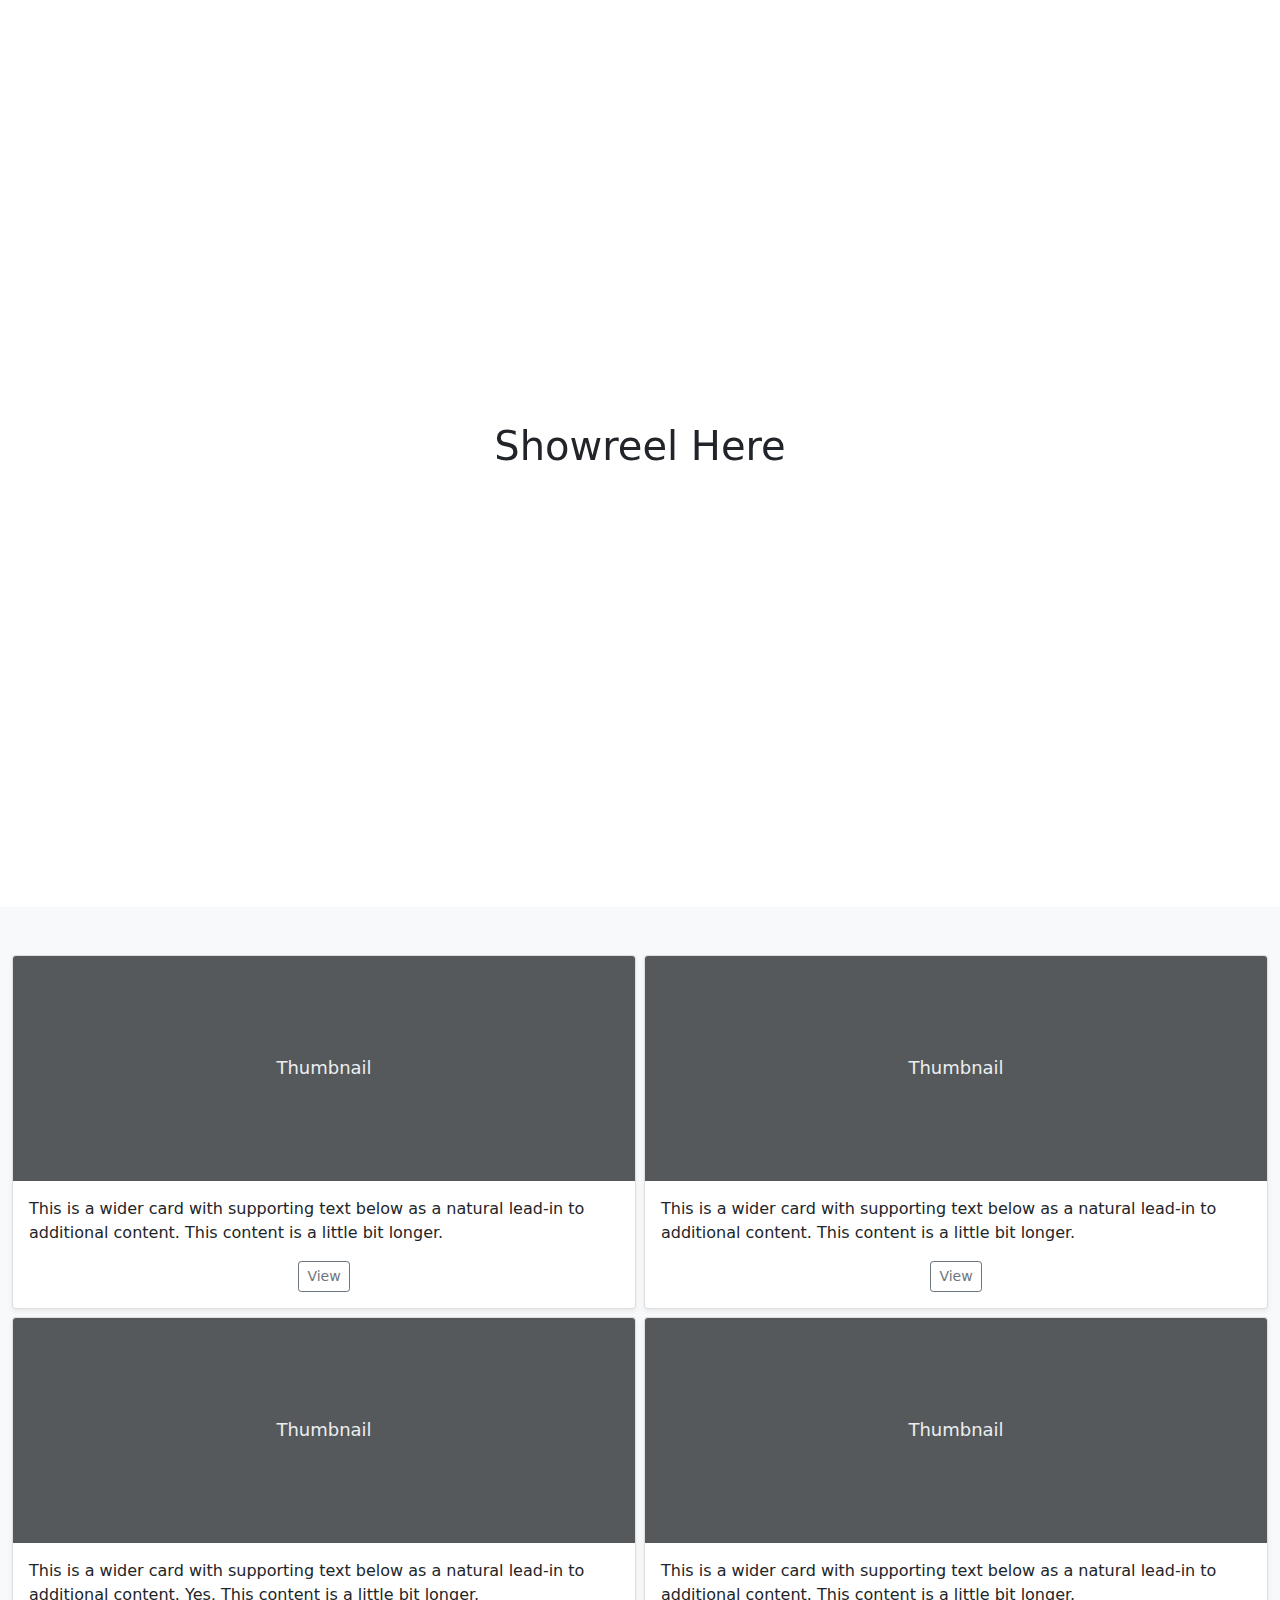
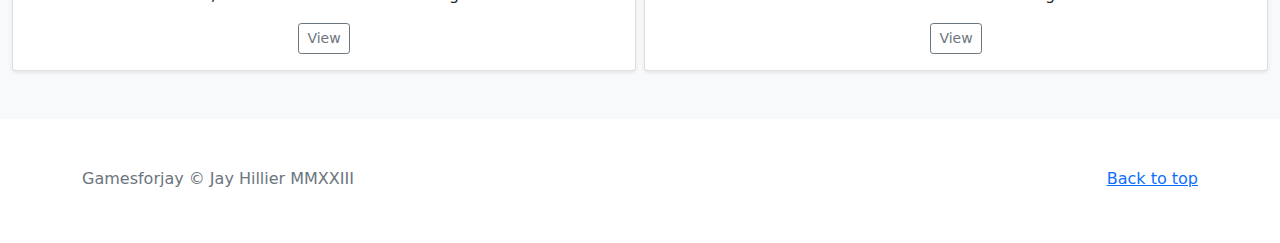
==== root/index.html @ b3ebbf7d "yeeeeeee" ====
<!doctype html>
<html lang="en">
  <head>
    <meta charset="utf-8">
    <meta name="viewport" content="width=device-width, initial-scale=1">
    <meta name="author" content="Jay Hillier">
    <meta name="generator" content="Hugo 0.88.1">
    <title>Landing Page</title>

    <link rel="canonical" href="https://getbootstrap.com/docs/5.1/examples/album/">
    <script src="https://cdn.jsdelivr.net/npm/bootstrap@5.1.3/dist/js/bootstrap.bundle.min.js" integrity="sha384-ka7Sk0Gln4gmtz2MlQnikT1wXgYsOg+OMhuP+IlRH9sENBO0LRn5q+8nbTov4+1p" crossorigin="anonymous"></script>
   
    <!-- Bootstrap core CSS -->
    <link href="./assets/dist/css/bootstrap.min.css" rel="stylesheet">

    <style>
      .bd-placeholder-img {
        font-size: 1.125rem;
        text-anchor: middle;
        -webkit-user-select: none;
        -moz-user-select: none;
        user-select: none;
      }

      @media (min-width: 768px) {
        .bd-placeholder-img-lg {
          font-size: 3.5rem;
        }
      }
      
     

      #youtube-1{
        width:100%!important;
        height:100vh;
      }

      
     
      #opacity-overlay{
        position: relative;
        color: grey;
      }

      #video-text{
        text-align: center;

      }

      .iframe-container {
        position: relative;
        width:100%!important;
        height:100vh;
        z-index: 0;
      }

      .overlay-text {
        position: absolute;
        top: 50%;
        left: 50%;
        transform: translate(-50%, -50%);
        z-index: 1;
      }

      

    </style>

    
  </head>
  
  <body>
  <main>
    
  <div class=".container-fluid opacity-50">
    
      <iframe id="youtube-1" src="https://www.youtube.com/embed/tW-I5hq_ds4?autoplay=1&mute=1&controls=0&loop=1" title="YouTube video player" frameborder="0" allow="accelerometer; autoplay; clipboard-write; modestbranding; encrypted-media; gyroscope; picture-in-picture; web-share" allowfullscreen></iframe>
      
  </div>

  <div class="overlay-text">
    <h1>Showreel Here</h1>
  </div>
  

  <div class="album py-5 bg-light">
    <div class="container-fluid">
      <div class="row row-cols-1 row-cols-sm-2 g-2">
        <div class="col">
          <div class="card shadow-sm">
            <svg class="bd-placeholder-img card-img-top" width="100%" height="225" xmlns="http://www.w3.org/2000/svg" role="img" aria-label="Placeholder: Thumbnail" preserveAspectRatio="xMidYMid slice" focusable="false"><title>Placeholder</title><rect width="100%" height="100%" fill="#55595c"/><text x="50%" y="50%" fill="#eceeef" dy=".3em">Thumbnail</text></svg>

            <div class="card-body">
              <p class="card-text">This is a wider card with supporting text below as a natural lead-in to additional content. This content is a little bit longer.</p>
              <div class="d-flex justify-content-center align-items-center">
                <div class="btn-group">
                  <button type="button" class="btn btn-sm btn-outline-secondary">View</button>
                  
                </div>
              </div>
            </div>
          </div>
        </div>
        <div class="col">
          <div class="card shadow-sm">
            <svg class="bd-placeholder-img card-img-top" width="100%" height="225" xmlns="http://www.w3.org/2000/svg" role="img" aria-label="Placeholder: Thumbnail" preserveAspectRatio="xMidYMid slice" focusable="false"><title>Placeholder</title><rect width="100%" height="100%" fill="#55595c"/><text x="50%" y="50%" fill="#eceeef" dy=".3em">Thumbnail</text></svg>

            <div class="card-body">
              <p class="card-text">This is a wider card with supporting text below as a natural lead-in to additional content. This content is a little bit longer.</p>
              <div class="d-flex justify-content-center align-items-center">
                <div class="btn-group">
                  <button type="button" class="btn btn-sm btn-outline-secondary">View</button>
                  
                </div>
              </div>
            </div>
          </div>
        </div>
        <div class="col">
          <div class="card shadow-sm">
            <svg class="bd-placeholder-img card-img-top" width="100%" height="225" xmlns="http://www.w3.org/2000/svg" role="img" aria-label="Placeholder: Thumbnail" preserveAspectRatio="xMidYMid slice" focusable="false"><title>Placeholder</title><rect width="100%" height="100%" fill="#55595c"/><text x="50%" y="50%" fill="#eceeef" dy=".3em">Thumbnail</text></svg>

            <div class="card-body">
              <p class="card-text">This is a wider card with supporting text below as a natural lead-in to additional content. Yes, This content is a little bit longer.</p>
              <div class="d-flex justify-content-center align-items-center">
                <div class="btn-group">
                  <button type="button" class="btn btn-sm btn-outline-secondary">View</button>
                  
                </div>
              </div>
            </div>
          </div>
        </div>
        <div class="col">
          <div class="card shadow-sm">
            <svg class="bd-placeholder-img card-img-top" width="100%" height="225" xmlns="http://www.w3.org/2000/svg" role="img" aria-label="Placeholder: Thumbnail" preserveAspectRatio="xMidYMid slice" focusable="false"><title>Placeholder</title><rect width="100%" height="100%" fill="#55595c"/><text x="50%" y="50%" fill="#eceeef" dy=".3em">Thumbnail</text></svg>

            <div class="card-body">
              <p class="card-text">This is a wider card with supporting text below as a natural lead-in to additional content. This content is a little bit longer.</p>
              <div class="d-flex justify-content-center align-items-center">
                <div class="btn-group">
                  <button type="button" class="btn btn-sm btn-outline-secondary">View</button>
                  
                </div>
              </div>
            </div>
          </div>
        </div>
      </div>
    </div>
  </div>

</main>

<footer class="text-muted py-5">
  <div class="container">
    <p class="float-end mb-1">
      <a href="#">Back to top</a>
    </p>
    <p class="mb-1">Gamesforjay &copy; Jay Hillier MMXXIII</p>
  </div>
</footer>


    <script src="../assets/dist/js/bootstrap.bundle.min.js"></script>

      
  </body>
</html>
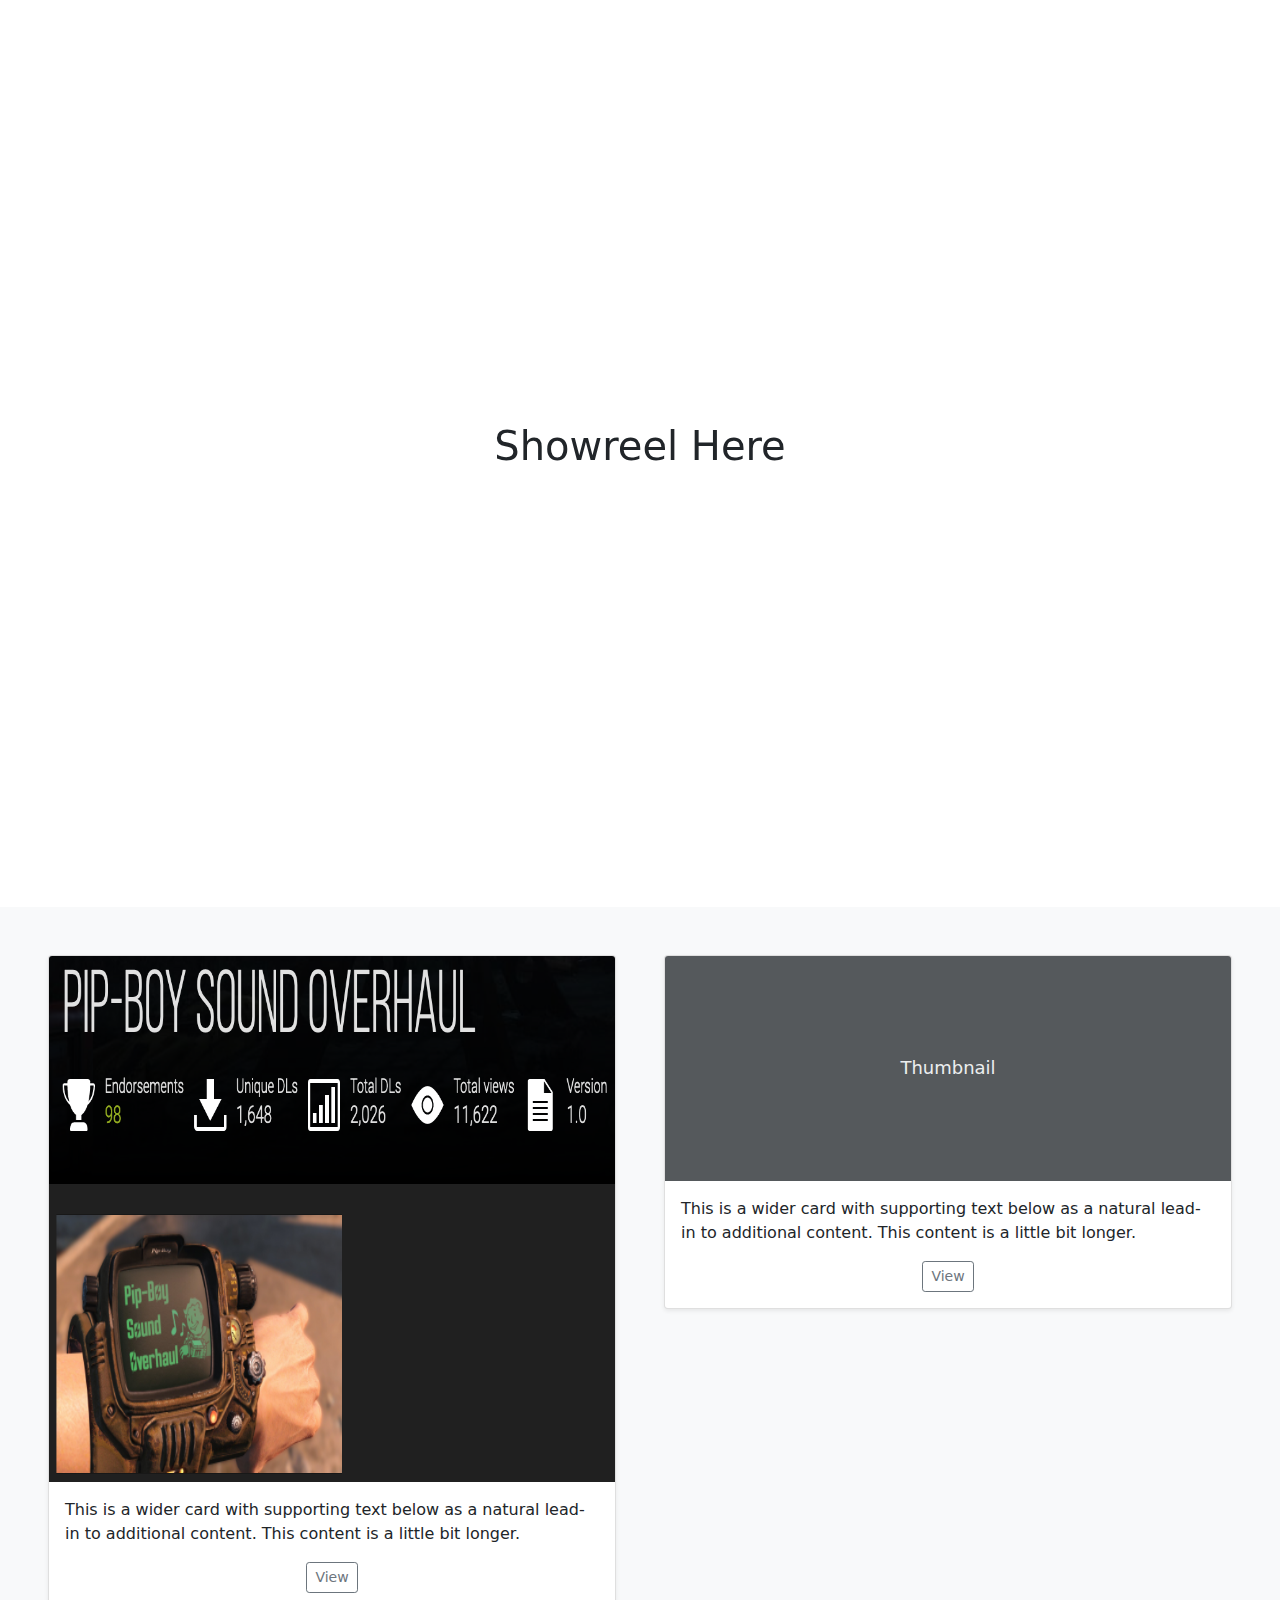
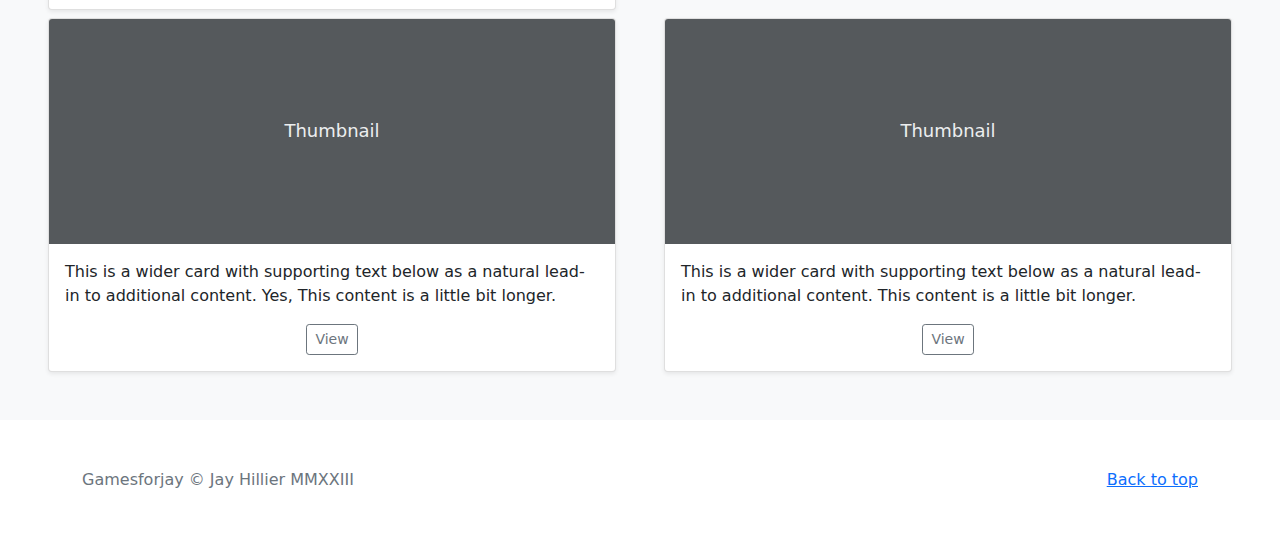
==== commit 12cac332: "addedphotos" ====
--- a/root/index.html
+++ b/root/index.html
@@ -61,9 +61,9 @@
         transform: translate(-50%, -50%);
         z-index: 1;
       }
-
       
-
+      
+      
     </style>
 
     
@@ -84,11 +84,11 @@
   
 
   <div class="album py-5 bg-light">
-    <div class="container-fluid">
-      <div class="row row-cols-1 row-cols-sm-2 g-2">
+    <div class="container-fluid px-5">
+      <div class="row row-cols-1 row-cols-sm-2 g-2 gx-5">
         <div class="col">
           <div class="card shadow-sm">
-            <svg class="bd-placeholder-img card-img-top" width="100%" height="225" xmlns="http://www.w3.org/2000/svg" role="img" aria-label="Placeholder: Thumbnail" preserveAspectRatio="xMidYMid slice" focusable="false"><title>Placeholder</title><rect width="100%" height="100%" fill="#55595c"/><text x="50%" y="50%" fill="#eceeef" dy=".3em">Thumbnail</text></svg>
+            <img class="bd-placeholder-img card-img-top" width="100%" height="526" src="media\Pip-Boy\pipboymain.png" role="img" aria-label="Placeholder: Thumbnail" preserveAspectRatio="xMidYMid slice" focusable="false"><rect width="100%" height="100%" fill="#55595c"/></img>
 
             <div class="card-body">
               <p class="card-text">This is a wider card with supporting text below as a natural lead-in to additional content. This content is a little bit longer.</p>
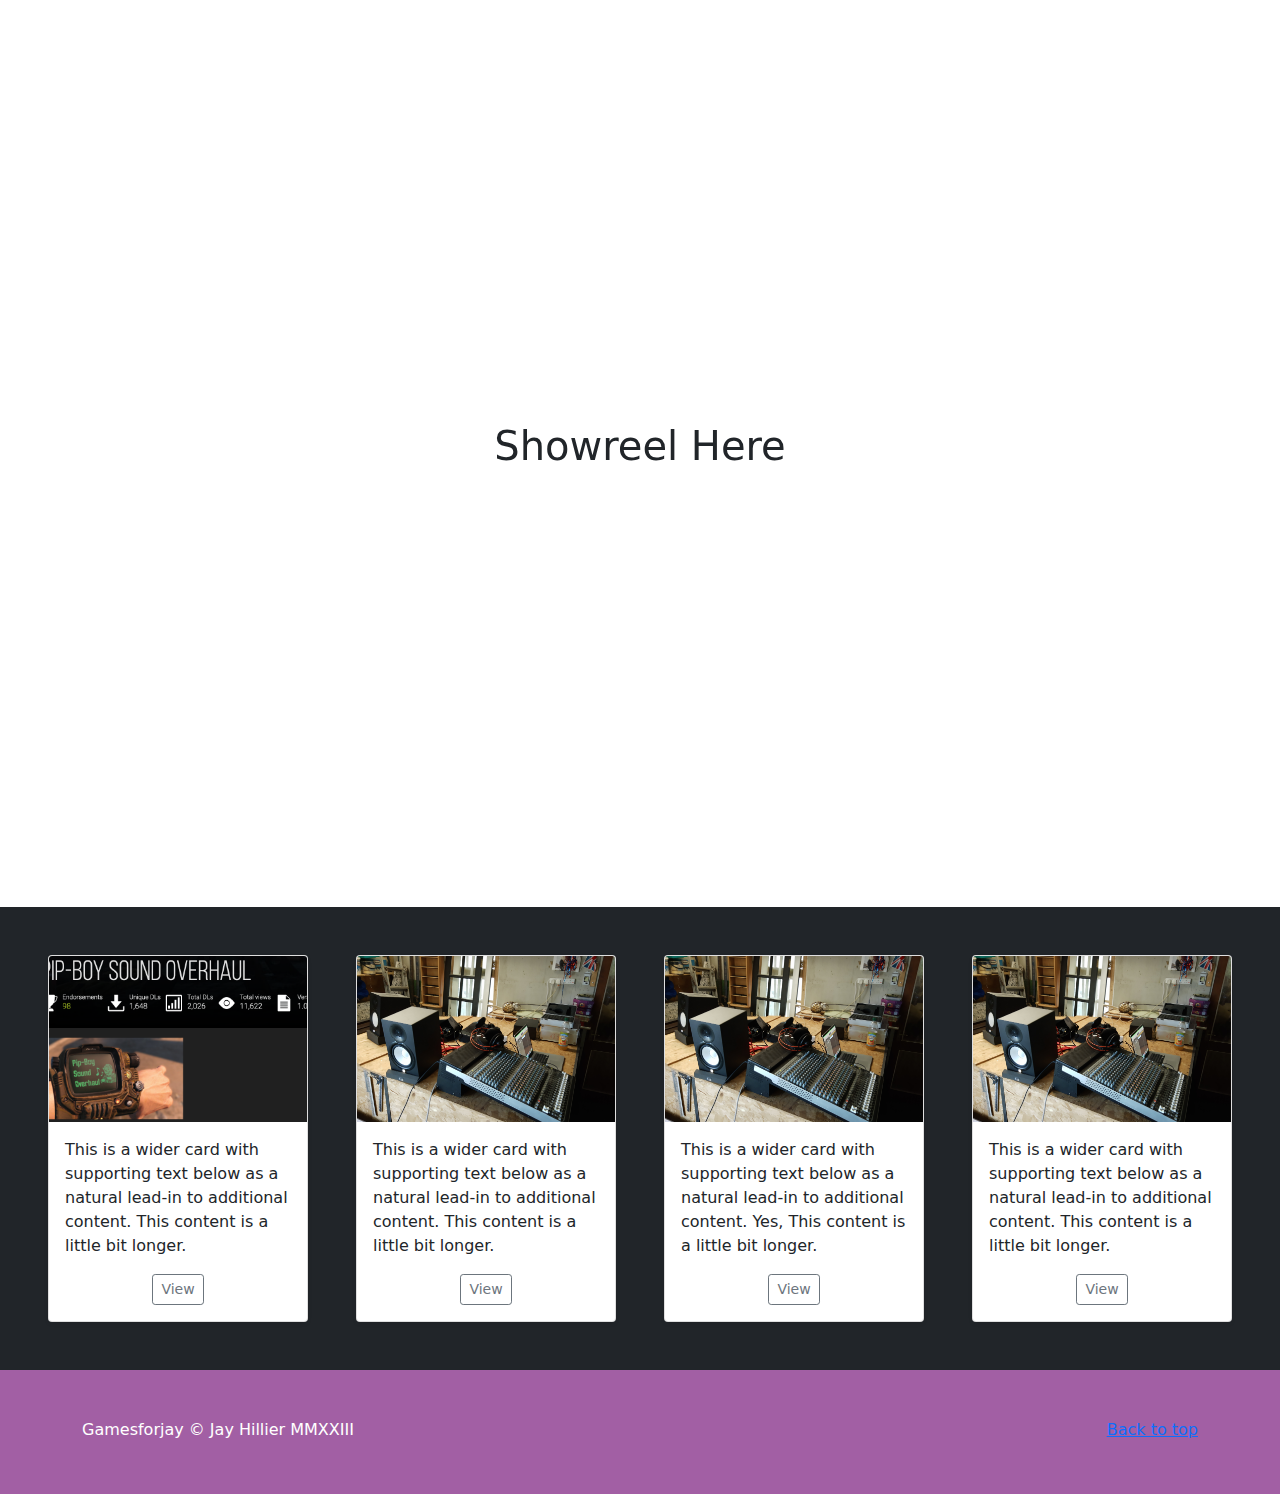
==== commit 03a697f4: "colour innit" ====
--- a/root/index.html
+++ b/root/index.html
@@ -62,6 +62,16 @@
         z-index: 1;
       }
       
+      .card-img-top {
+        width: 100%;
+        height: 13vw;
+        object-fit: cover;
+      }
+      
+      .footer-colour {
+        background-color: #a25fa4;
+
+      }
       
       
     </style>
@@ -83,12 +93,12 @@
   </div>
   
 
-  <div class="album py-5 bg-light">
+  <div class="album py-5 bg-dark">
     <div class="container-fluid px-5">
-      <div class="row row-cols-1 row-cols-sm-2 g-2 gx-5">
+      <div class="row row-cols-4 gx-5">
         <div class="col">
           <div class="card shadow-sm">
-            <img class="bd-placeholder-img card-img-top" width="100%" height="526" src="media\Pip-Boy\pipboymain.png" role="img" aria-label="Placeholder: Thumbnail" preserveAspectRatio="xMidYMid slice" focusable="false"><rect width="100%" height="100%" fill="#55595c"/></img>
+            <img class="bd-placeholder-img card-img-top" width="100%" height="50%" src="media\Pip-Boy\pipboymain.png" role="img" aria-label="Placeholder: Thumbnail" preserveAspectRatio="xMidYMid slice" focusable="false"><rect width="100%" height="100%" fill="#55595c"/></img>
 
             <div class="card-body">
               <p class="card-text">This is a wider card with supporting text below as a natural lead-in to additional content. This content is a little bit longer.</p>
@@ -103,7 +113,7 @@
         </div>
         <div class="col">
           <div class="card shadow-sm">
-            <svg class="bd-placeholder-img card-img-top" width="100%" height="225" xmlns="http://www.w3.org/2000/svg" role="img" aria-label="Placeholder: Thumbnail" preserveAspectRatio="xMidYMid slice" focusable="false"><title>Placeholder</title><rect width="100%" height="100%" fill="#55595c"/><text x="50%" y="50%" fill="#eceeef" dy=".3em">Thumbnail</text></svg>
+            <img class="bd-placeholder-img card-img-top" width="300%" height="25%" src="media\IR_Track_Recording(WYWH)\IR_Session_Pic_1.jpg" role="img" aria-label="Placeholder: Thumbnail" preserveAspectRatio="xMidYMid slice" focusable="false"><title>Placeholder</title><rect width="100%" height="100%" fill="#55595c"/></img>
 
             <div class="card-body">
               <p class="card-text">This is a wider card with supporting text below as a natural lead-in to additional content. This content is a little bit longer.</p>
@@ -118,7 +128,7 @@
         </div>
         <div class="col">
           <div class="card shadow-sm">
-            <svg class="bd-placeholder-img card-img-top" width="100%" height="225" xmlns="http://www.w3.org/2000/svg" role="img" aria-label="Placeholder: Thumbnail" preserveAspectRatio="xMidYMid slice" focusable="false"><title>Placeholder</title><rect width="100%" height="100%" fill="#55595c"/><text x="50%" y="50%" fill="#eceeef" dy=".3em">Thumbnail</text></svg>
+            <img class="bd-placeholder-img card-img-top" width="300%" height="25%" src="media\IR_Track_Recording(WYWH)\IR_Session_Pic_1.jpg" role="img" aria-label="Placeholder: Thumbnail" preserveAspectRatio="xMidYMid slice" focusable="false"><title>Placeholder</title><rect width="100%" height="100%" fill="#55595c"/></img>
 
             <div class="card-body">
               <p class="card-text">This is a wider card with supporting text below as a natural lead-in to additional content. Yes, This content is a little bit longer.</p>
@@ -133,7 +143,7 @@
         </div>
         <div class="col">
           <div class="card shadow-sm">
-            <svg class="bd-placeholder-img card-img-top" width="100%" height="225" xmlns="http://www.w3.org/2000/svg" role="img" aria-label="Placeholder: Thumbnail" preserveAspectRatio="xMidYMid slice" focusable="false"><title>Placeholder</title><rect width="100%" height="100%" fill="#55595c"/><text x="50%" y="50%" fill="#eceeef" dy=".3em">Thumbnail</text></svg>
+            <img class="bd-placeholder-img card-img-top" width="300%" height="25%" src="media\IR_Track_Recording(WYWH)\IR_Session_Pic_1.jpg" role="img" aria-label="Placeholder: Thumbnail" preserveAspectRatio="xMidYMid slice" focusable="false"><title>Placeholder</title><rect width="100%" height="100%" fill="#55595c"/></img>
 
             <div class="card-body">
               <p class="card-text">This is a wider card with supporting text below as a natural lead-in to additional content. This content is a little bit longer.</p>
@@ -152,12 +162,12 @@
 
 </main>
 
-<footer class="text-muted py-5">
+<footer class="text-muted py-5 footer-colour">
   <div class="container">
-    <p class="float-end mb-1">
+    <p class="float-end mb-1 text-white">
       <a href="#">Back to top</a>
     </p>
-    <p class="mb-1">Gamesforjay &copy; Jay Hillier MMXXIII</p>
+    <p class="mb-1 text-white">Gamesforjay &copy; Jay Hillier MMXXIII</p>
   </div>
 </footer>
 
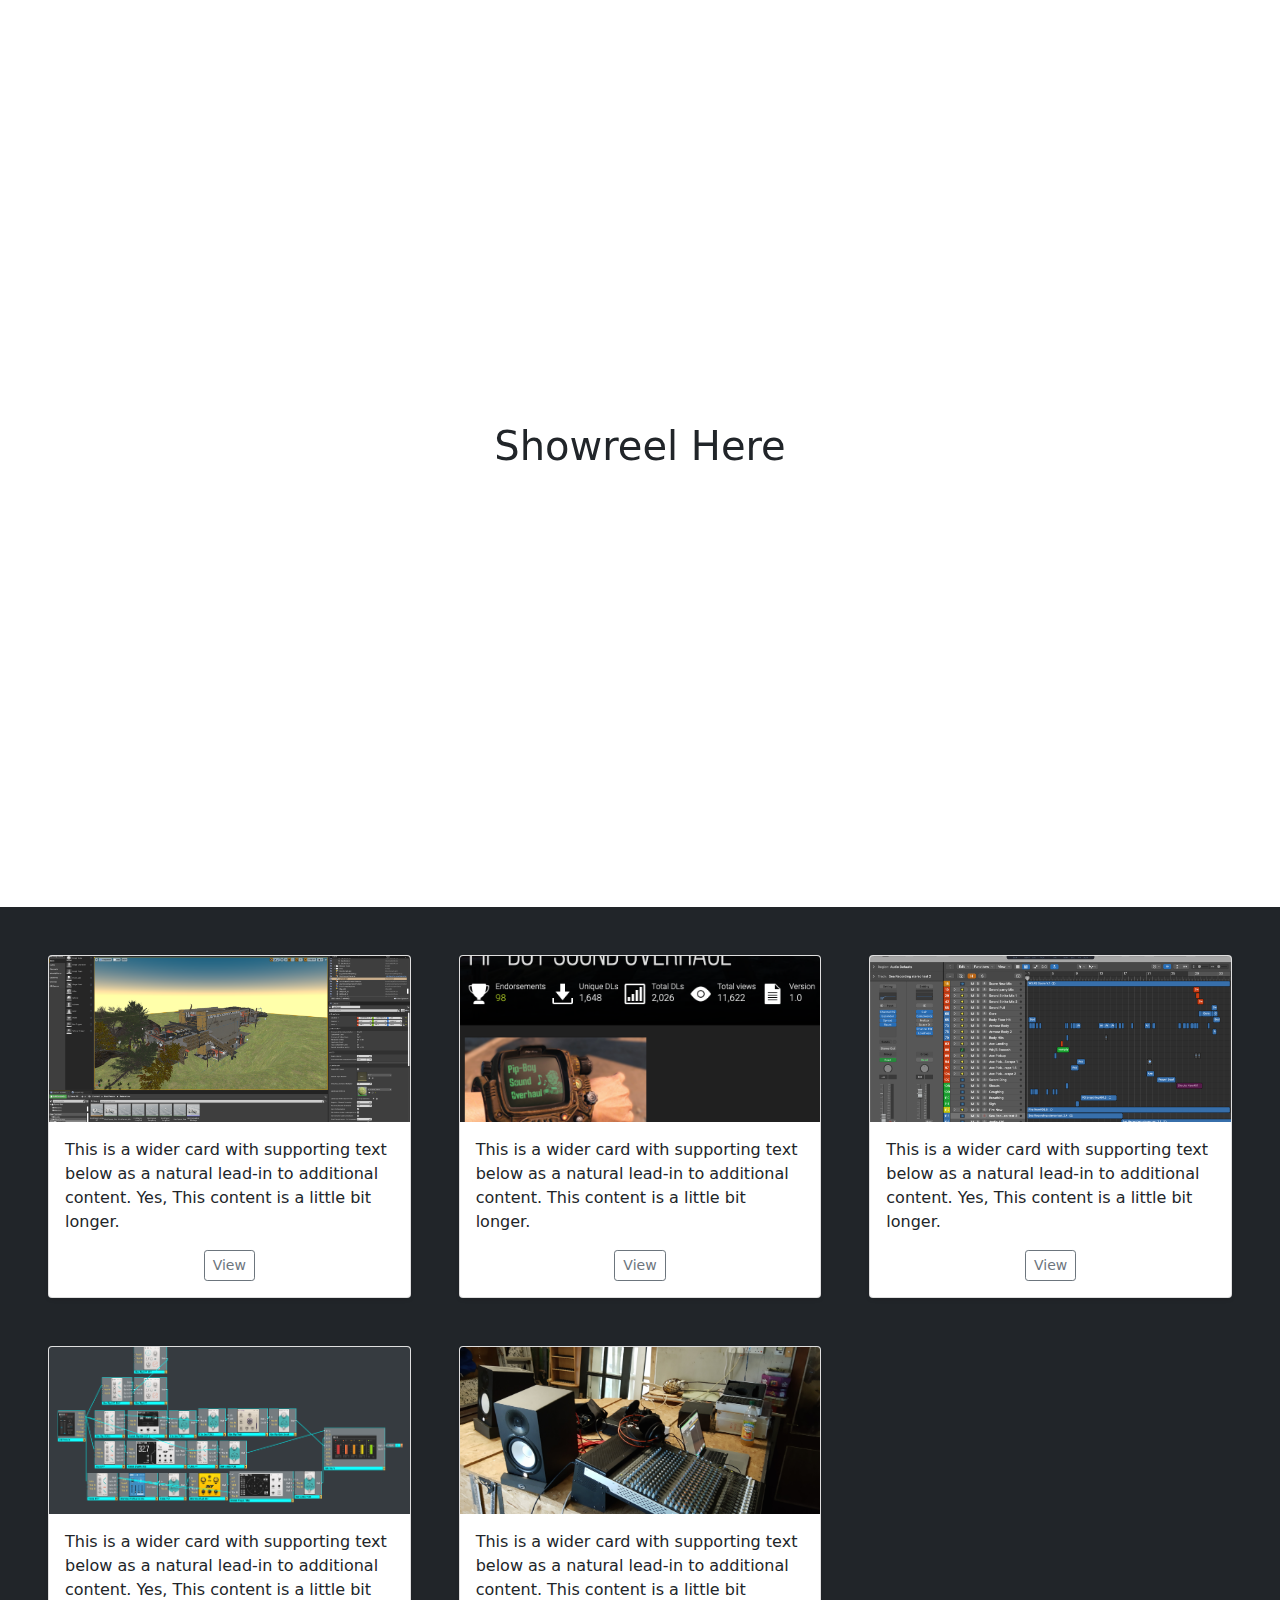
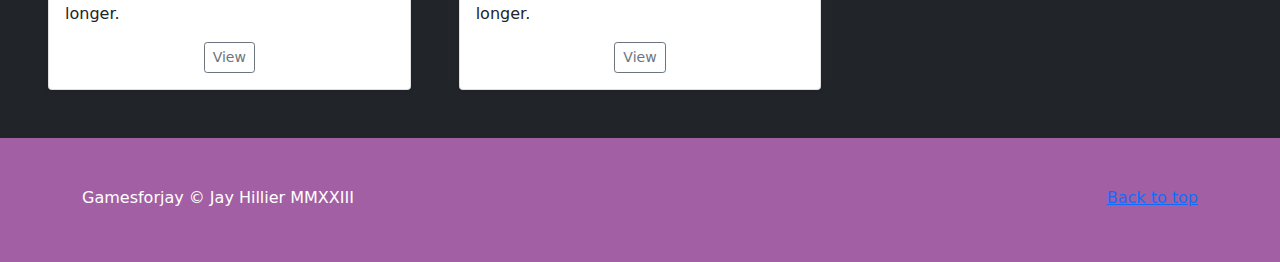
==== commit 682d8008: "yessssss" ====
--- a/root/index.html
+++ b/root/index.html
@@ -95,7 +95,24 @@
 
   <div class="album py-5 bg-dark">
     <div class="container-fluid px-5">
-      <div class="row row-cols-4 gx-5">
+      <div class="row row-cols-3 gx-5 gy-5">
+
+        <div class="col">
+          <div class="card shadow-sm">
+            <img class="bd-placeholder-img card-img-top" width="300%" height="25%" src="media\Unreal_Sci-Fi_Project\Sci-FI_Unreal_Project_3.png" role="img" aria-label="Placeholder: Thumbnail" preserveAspectRatio="xMidYMid slice" focusable="false"><title>Placeholder</title><rect width="100%" height="100%" fill="#55595c"/></img>
+
+            <div class="card-body">
+              <p class="card-text">This is a wider card with supporting text below as a natural lead-in to additional content. Yes, This content is a little bit longer.</p>
+              <div class="d-flex justify-content-center align-items-center">
+                <div class="btn-group">
+                  <button type="button" class="btn btn-sm btn-outline-secondary">View</button>
+                  
+                </div>
+              </div>
+            </div>
+          </div>
+        </div>
+        
         <div class="col">
           <div class="card shadow-sm">
             <img class="bd-placeholder-img card-img-top" width="100%" height="50%" src="media\Pip-Boy\pipboymain.png" role="img" aria-label="Placeholder: Thumbnail" preserveAspectRatio="xMidYMid slice" focusable="false"><rect width="100%" height="100%" fill="#55595c"/></img>
@@ -104,31 +121,17 @@
               <p class="card-text">This is a wider card with supporting text below as a natural lead-in to additional content. This content is a little bit longer.</p>
               <div class="d-flex justify-content-center align-items-center">
                 <div class="btn-group">
-                  <button type="button" class="btn btn-sm btn-outline-secondary">View</button>
-                  
-                </div>
-              </div>
-            </div>
-          </div>
-        </div>
-        <div class="col">
-          <div class="card shadow-sm">
-            <img class="bd-placeholder-img card-img-top" width="300%" height="25%" src="media\IR_Track_Recording(WYWH)\IR_Session_Pic_1.jpg" role="img" aria-label="Placeholder: Thumbnail" preserveAspectRatio="xMidYMid slice" focusable="false"><title>Placeholder</title><rect width="100%" height="100%" fill="#55595c"/></img>
-
-            <div class="card-body">
-              <p class="card-text">This is a wider card with supporting text below as a natural lead-in to additional content. This content is a little bit longer.</p>
-              <div class="d-flex justify-content-center align-items-center">
-                <div class="btn-group">
-                  <button type="button" class="btn btn-sm btn-outline-secondary">View</button>
-                  
-                </div>
-              </div>
-            </div>
-          </div>
-        </div>
-        <div class="col">
-          <div class="card shadow-sm">
-            <img class="bd-placeholder-img card-img-top" width="300%" height="25%" src="media\IR_Track_Recording(WYWH)\IR_Session_Pic_1.jpg" role="img" aria-label="Placeholder: Thumbnail" preserveAspectRatio="xMidYMid slice" focusable="false"><title>Placeholder</title><rect width="100%" height="100%" fill="#55595c"/></img>
+                  <button type="button" class="btn btn-sm btn-outline-secondary" onclick="window.location.href='pipboymod.html'">View</button>
+                  
+                </div>
+              </div>
+            </div>
+          </div>
+        </div>
+        
+        <div class="col">
+          <div class="card shadow-sm">
+            <img class="bd-placeholder-img card-img-top" width="300%" height="25%" src="media\WT3 Resound\WT3-R_Logic_Project.png" role="img" aria-label="Placeholder: Thumbnail" preserveAspectRatio="xMidYMid slice" focusable="false"><title>Placeholder</title><rect width="100%" height="100%" fill="#55595c"/></img>
 
             <div class="card-body">
               <p class="card-text">This is a wider card with supporting text below as a natural lead-in to additional content. Yes, This content is a little bit longer.</p>
@@ -141,6 +144,26 @@
             </div>
           </div>
         </div>
+
+        <div class="col">
+          <div class="card shadow-sm">
+            <img class="bd-placeholder-img card-img-top" width="300%" height="25%" src="media\Gauss_Rifle_RS\GR_Reaktor_Patch_Fire.png" role="img" aria-label="Placeholder: Thumbnail" preserveAspectRatio="xMidYMid slice" focusable="false"><title>Placeholder</title><rect width="100%" height="100%" fill="#55595c"/></img>
+
+            <div class="card-body">
+              <p class="card-text">This is a wider card with supporting text below as a natural lead-in to additional content. Yes, This content is a little bit longer.</p>
+              <div class="d-flex justify-content-center align-items-center">
+                <div class="btn-group">
+                  <button type="button" class="btn btn-sm btn-outline-secondary">View</button>
+                  
+                </div>
+              </div>
+            </div>
+          </div>
+        </div>
+
+
+        
+        
         <div class="col">
           <div class="card shadow-sm">
             <img class="bd-placeholder-img card-img-top" width="300%" height="25%" src="media\IR_Track_Recording(WYWH)\IR_Session_Pic_1.jpg" role="img" aria-label="Placeholder: Thumbnail" preserveAspectRatio="xMidYMid slice" focusable="false"><title>Placeholder</title><rect width="100%" height="100%" fill="#55595c"/></img>
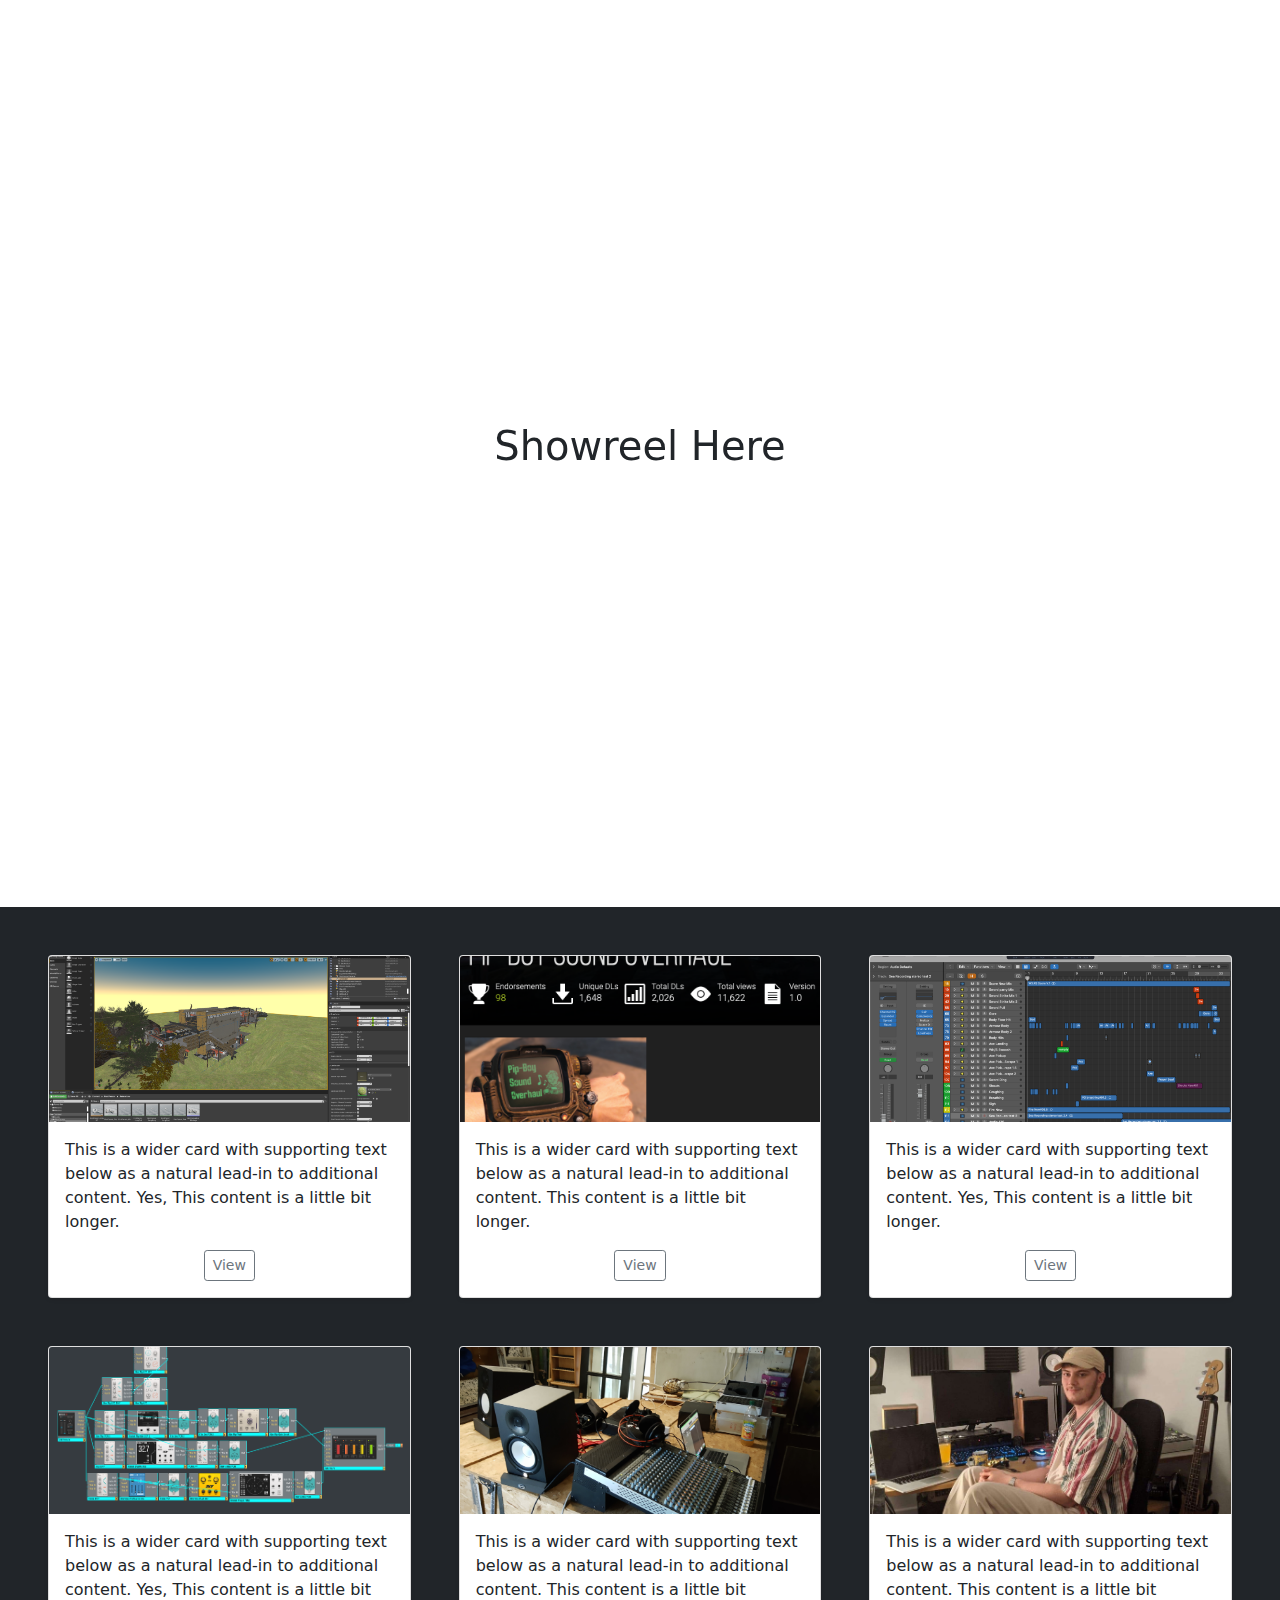
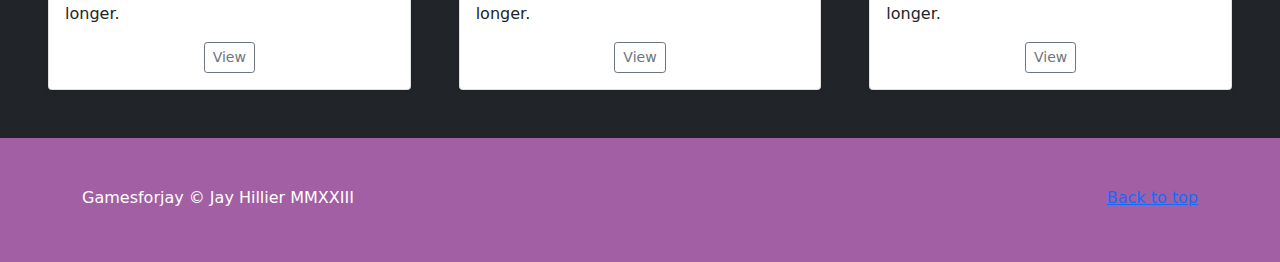
==== commit dc398366: "about me" ====
--- a/root/index.html
+++ b/root/index.html
@@ -179,6 +179,23 @@
             </div>
           </div>
         </div>
+
+        <div class="col">
+          <div class="card shadow-sm">
+            <img class="bd-placeholder-img card-img-top" width="300%" height="25%" src="media\received_3485350938561482.jpg" role="img" aria-label="Placeholder: Thumbnail" preserveAspectRatio="xMidYMid slice" focusable="false"><title>Placeholder</title><rect width="100%" height="100%" fill="#55595c"/></img>
+
+            <div class="card-body">
+              <p class="card-text">This is a wider card with supporting text below as a natural lead-in to additional content. This content is a little bit longer.</p>
+              <div class="d-flex justify-content-center align-items-center">
+                <div class="btn-group">
+                  <button type="button" class="btn btn-sm btn-outline-secondary">View</button>
+                  
+                </div>
+              </div>
+            </div>
+          </div>
+        </div>
+
       </div>
     </div>
   </div>
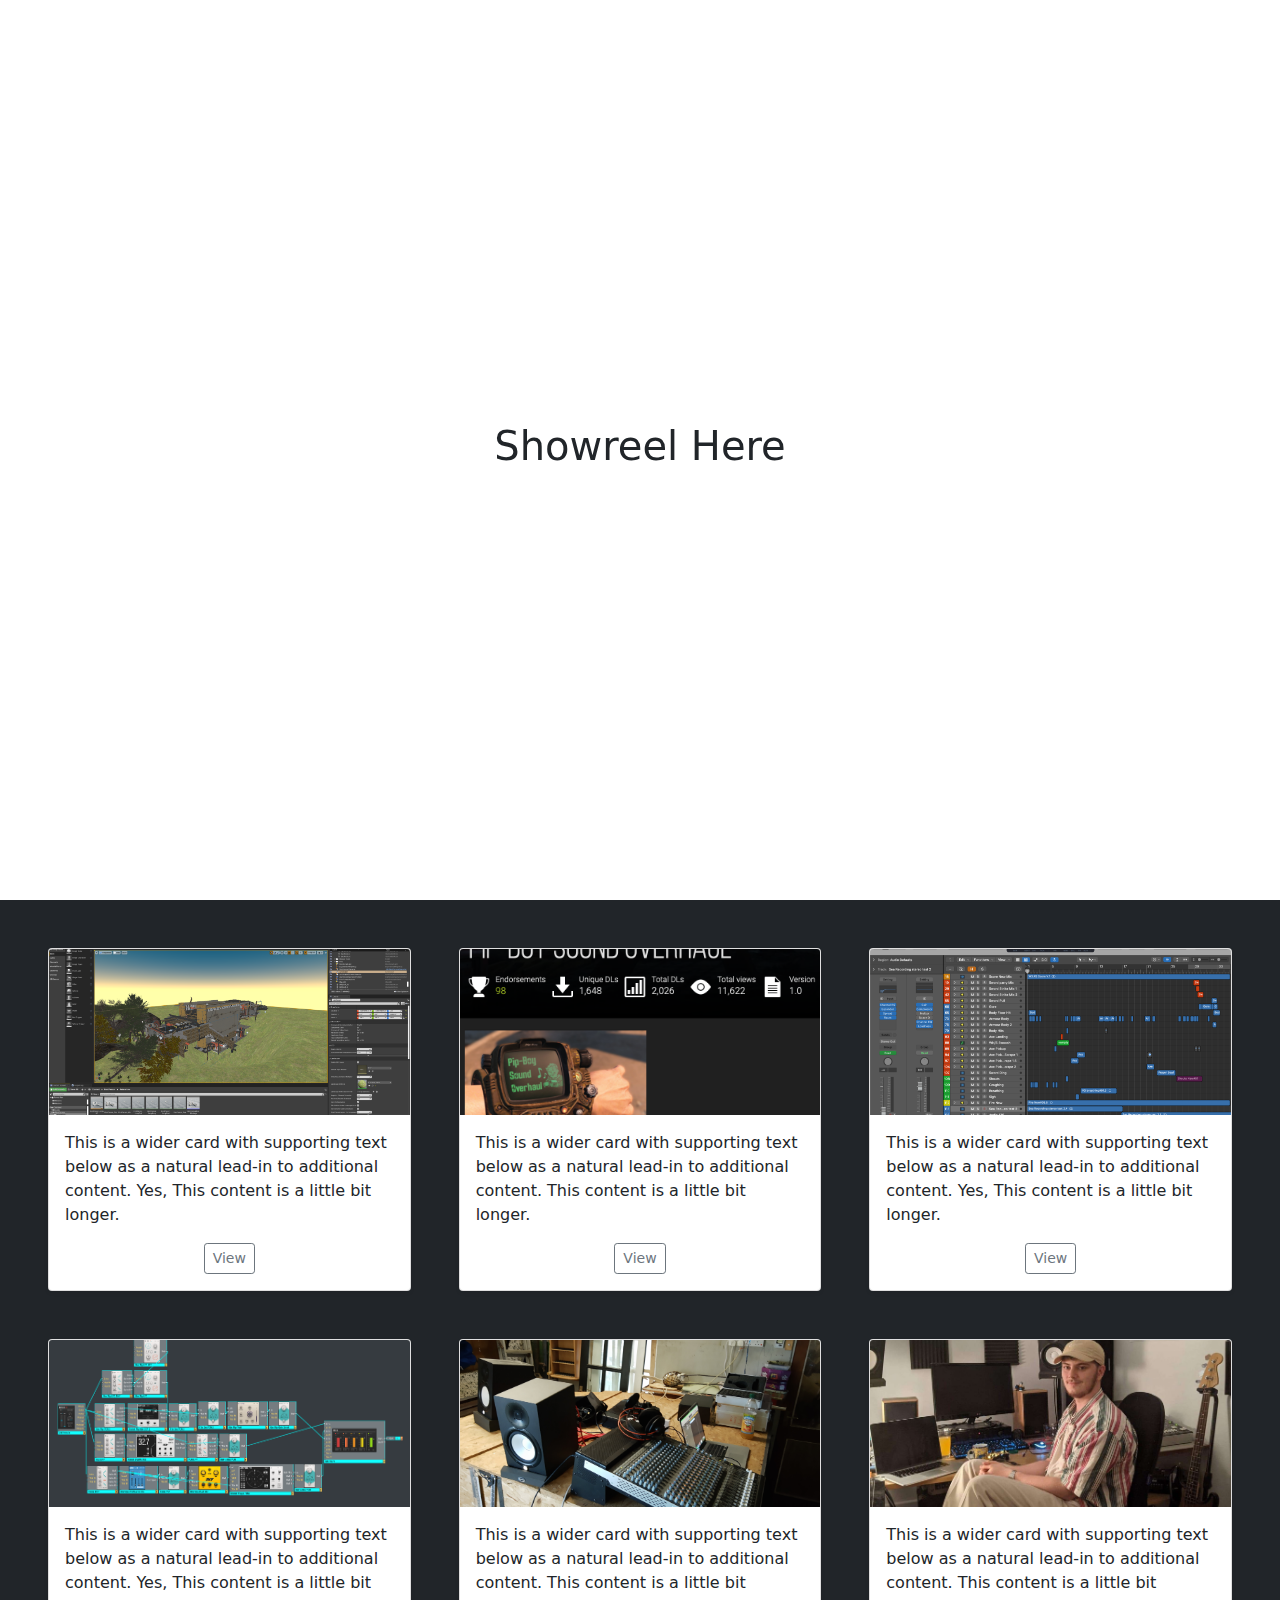
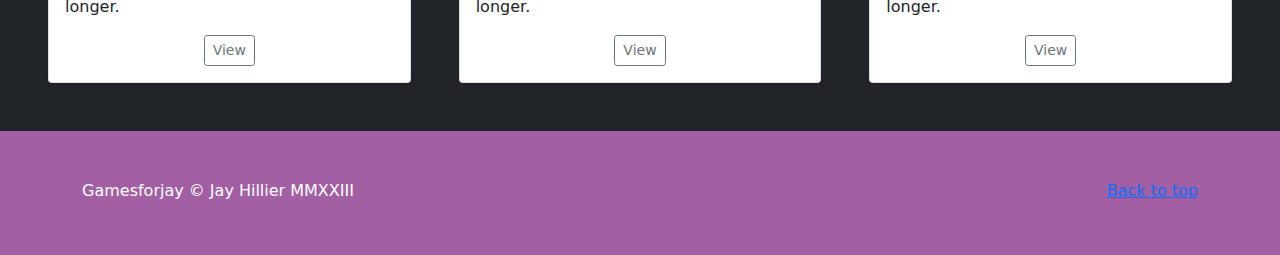
==== commit efc2a970: "ya" ====
--- a/root/index.html
+++ b/root/index.html
@@ -82,7 +82,7 @@
   <body>
   <main>
     
-  <div class=".container-fluid opacity-50">
+  <div class="container-fluid opacity-50 iframe-container">
     
       <iframe id="youtube-1" src="https://www.youtube.com/embed/tW-I5hq_ds4?autoplay=1&mute=1&controls=0&loop=1" title="YouTube video player" frameborder="0" allow="accelerometer; autoplay; clipboard-write; modestbranding; encrypted-media; gyroscope; picture-in-picture; web-share" allowfullscreen></iframe>
       
@@ -105,17 +105,17 @@
               <p class="card-text">This is a wider card with supporting text below as a natural lead-in to additional content. Yes, This content is a little bit longer.</p>
               <div class="d-flex justify-content-center align-items-center">
                 <div class="btn-group">
-                  <button type="button" class="btn btn-sm btn-outline-secondary">View</button>
-                  
-                </div>
-              </div>
-            </div>
-          </div>
-        </div>
-        
-        <div class="col">
-          <div class="card shadow-sm">
-            <img class="bd-placeholder-img card-img-top" width="100%" height="50%" src="media\Pip-Boy\pipboymain.png" role="img" aria-label="Placeholder: Thumbnail" preserveAspectRatio="xMidYMid slice" focusable="false"><rect width="100%" height="100%" fill="#55595c"/></img>
+                  <button type="button" class="btn btn-sm btn-outline-secondary" onclick="window.location.href='scifi.html'">View</button>
+                  
+                </div>
+              </div>
+            </div>
+          </div>
+        </div>
+        
+        <div class="col">
+          <div class="card shadow-sm">
+            <img class="bd-placeholder-img card-img-top" width="100%" height="30%" src="media\Pip-Boy\pipboymain.png" role="img" aria-label="Placeholder: Thumbnail" preserveAspectRatio="xMidYMid slice" focusable="false"><rect width="100%" height="100%" fill="#55595c"/></img>
 
             <div class="card-body">
               <p class="card-text">This is a wider card with supporting text below as a natural lead-in to additional content. This content is a little bit longer.</p>
